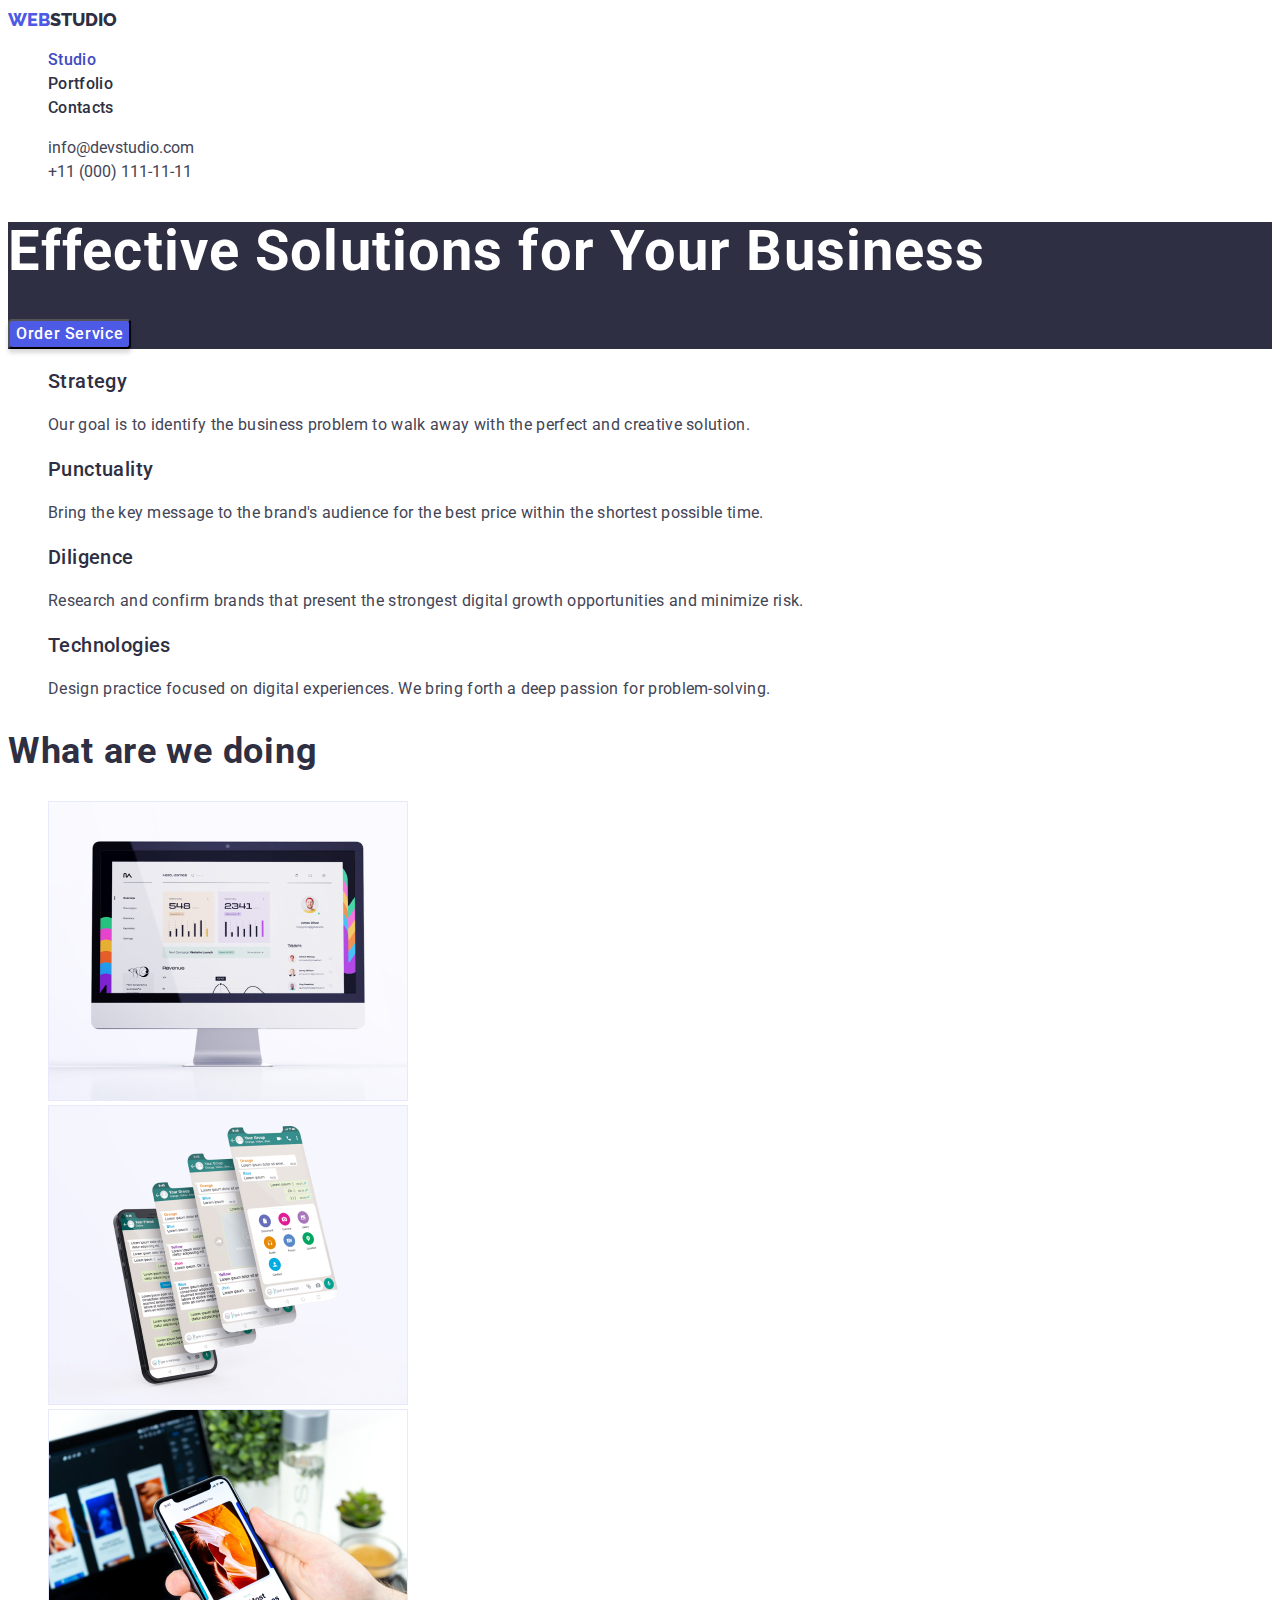
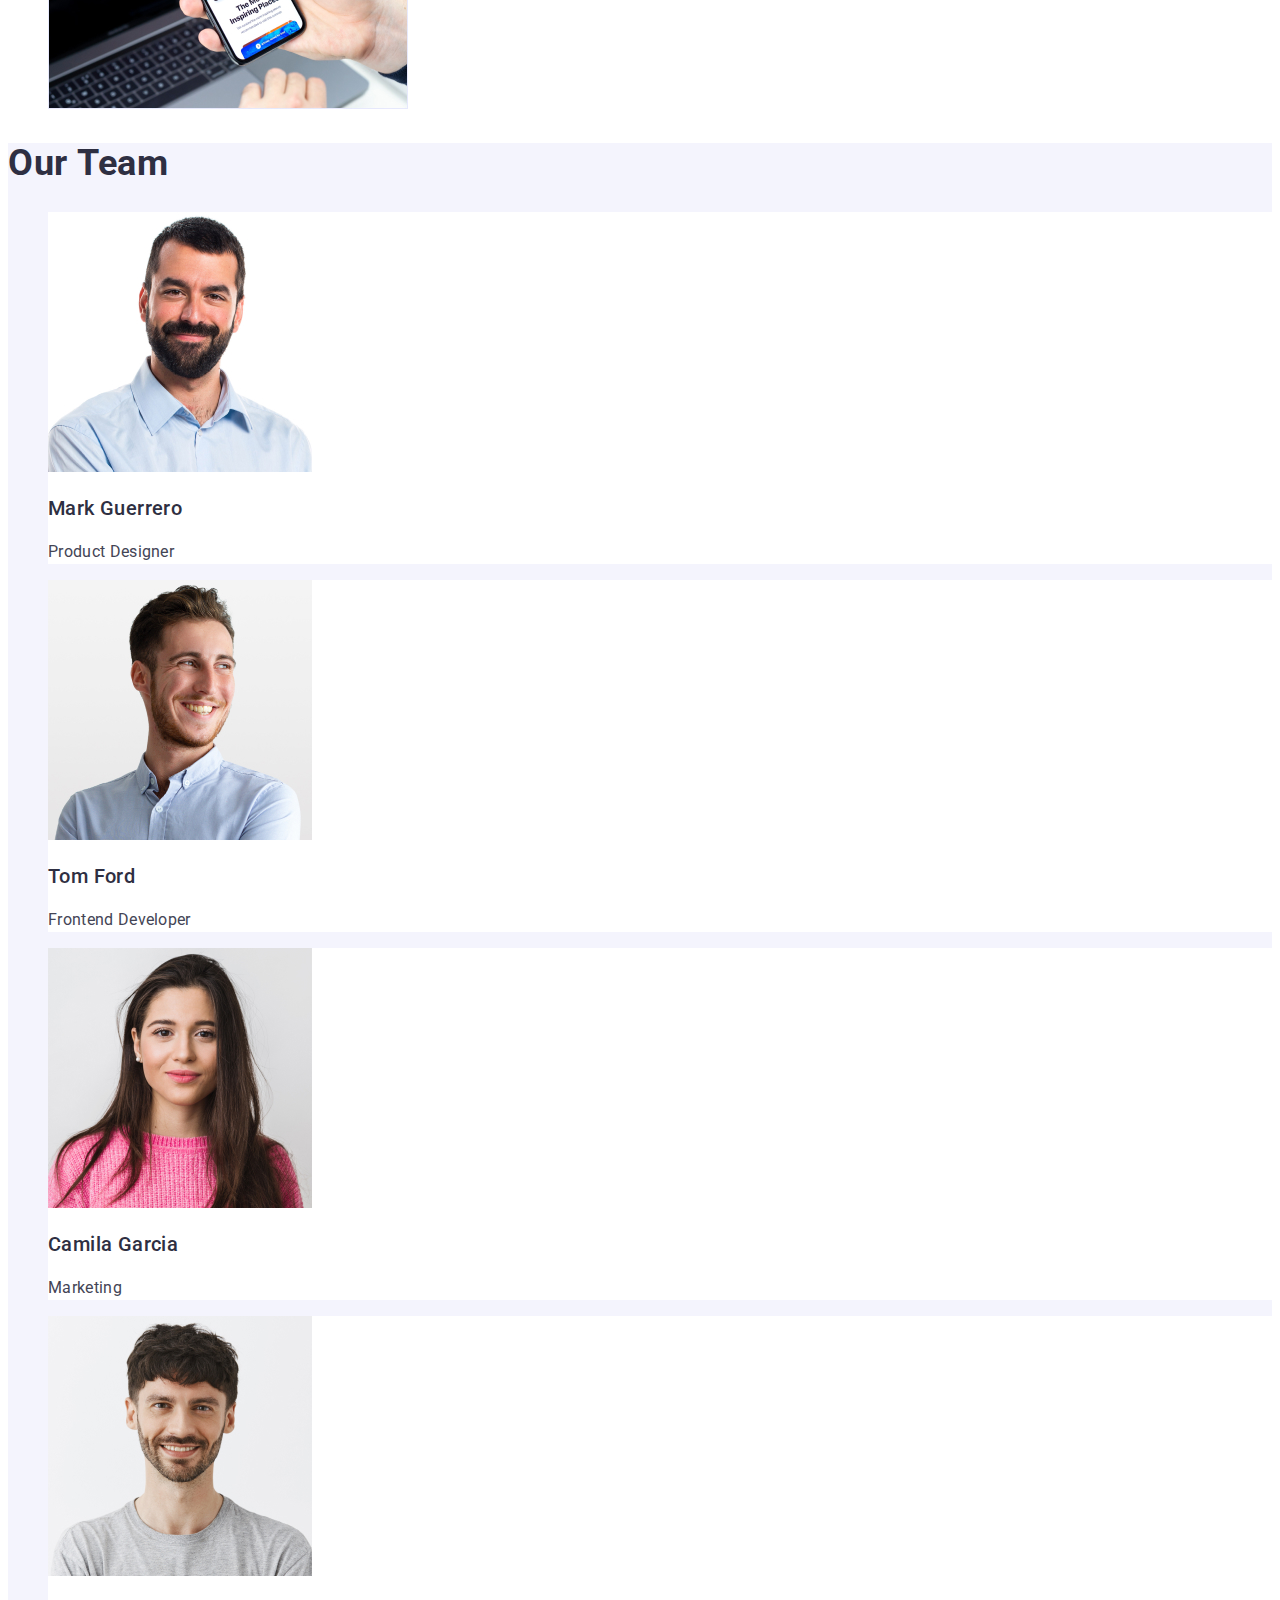
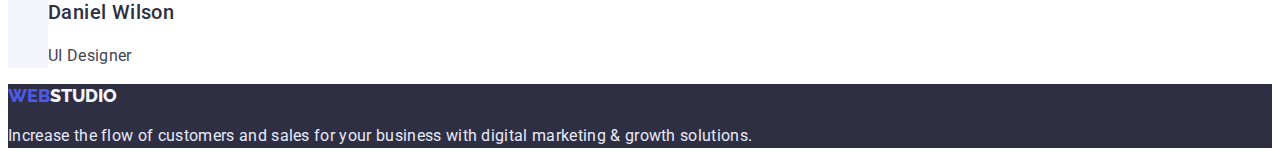
==== index.html @ 6bed17e3 "Initial commit" ====
<!DOCTYPE html>
<html lang="en">
  <head>
    <meta charset="UTF-8" />
    <meta http-equiv="X-UA-Compatible" content="IE=edge" />
    <meta name="viewport" content="width=device-width, initial-scale=1.0" />
    <title>Document</title>
    <!--Fonts-->
<link rel="preconnect" href="https://fonts.googleapis.com">
<link rel="preconnect" href="https://fonts.gstatic.com" crossorigin>
<link href="https://fonts.googleapis.com/css2?family=Raleway:wght@800&family=Roboto:wght@400;500;700;900&display=swap" rel="stylesheet">
    <link rel="stylesheet" href="./css/styles.css" />
  </head>
  <body>
    <!--Шапка сайта-->
    <header class="page-header">
      <nav>
        <a href="./index.html" class="logo"
          >Web<span class="logo-header">Studio</span></a
        >
        <ul class="site-nav list-ul">
          <li><a href="./index.html" class="link current">Studio</a></li>
          <li><a href="./portfolio.html" class="link">Portfolio</a></li>
          <li><a href="" class="link">Contacts</a></li>
        </ul>
      </nav>
      <address>
        <ul class="page-contacts list-ul">
          <li>
            <a href="mailto:info@devstudio.com" class="link"
              >info@devstudio.com</a
            >
          </li>
          <li>
            <a href="tel:+110001111111" class="link">+11 (000) 111-11-11</a>
          </li>
        </ul>
      </address>
    </header>
    <!--Main content-->
    <main>
      <!--Герой-->
      <section class="hero">
        <h1 class="hero-title">Effective Solutions for Your Business</h1>
        <button class="hero-btn" type="button">Order Service</button>
      </section>
      <!--Feature-->
      <section class="feature">
        <h2 hidden>Features></h2>
        <ul class="list-ul">
          <li>
            <h3 class="feature-list-title">Strategy</h3>
            <p class="feature-list-text">
              Our goal is to identify the business problem to walk away with the
              perfect and creative solution.
            </p>
          </li>
          <li>
            <h3 class="feature-list-title">Punctuality</h3>
            <p class="feature-list-text">
              Bring the key message to the brand's audience for the best price
              within the shortest possible time.
            </p>
          </li>
          <li>
            <h3 class="feature-list-title">Diligence</h3>
            <p class="feature-list-text">
              Research and confirm brands that present the strongest digital
              growth opportunities and minimize risk.
            </p>
          </li>
          <li>
            <h3 class="feature-list-title">Technologies</h3>
            <p class="feature-list-text">
              Design practice focused on digital experiences. We bring forth a
              deep passion for problem-solving.
            </p>
          </li>
        </ul>
      </section>
      <!--What are we doing-->
      <section class="work">
        <h2 class="work-title">What are we doing</h2>
        <ul class="list-ul">
          <li>
            <img
              class="work-photo"
              src="./images/s2-monitor.jpg"
              alt="monitor-pc"
              width="360"
            />
          </li>
          <li>
            <img
              class="work-photo"
              src="./images/s2-mobile.jpg"
              alt="mobile-phone"
              width="360"
            />
          </li>
          <li>
            <img
              class="work-photo"
              src="./images/s2-notebook-mobile.jpg"
              alt="notebook-mobile-phone"
              width="360"
            />
          </li>
        </ul>
      </section>
      <!--Our Team-->
      <section class="team">
        <h2 class="team-name">Our Team</h2>
        <ul class="list-ul">
          <li class="team-list">
            <img
              class="team-list-pic"
              src="./images/s3-mark.jpg"
              alt="Mark"
              width="264"
            />
            <h3 class="team-list-title">Mark Guerrero</h3>
            <p class="team-list-text">Product Designer</p>
          </li>
          <li class="team-list">
            <img
              class="team-list-pic"
              src="./images/s3-tom.jpg"
              alt="Tom"
              width="264"
            />
            <h3 class="team-list-title">Tom Ford</h3>
            <p class="team-list-text">Frontend Developer</p>
          </li>
          <li class="team-list">
            <img
              class="team-list-pic"
              src="./images/s3-camila.jpg"
              alt="Camila"
              width="264"
            />
            <h3 class="team-list-title">Camila Garcia</h3>
            <p class="team-list-text">Marketing</p>
          </li>
          <li class="team-list">
            <img
              class="team-list-pic"
              src="./images/s3-daniel.jpg"
              alt="Daniel"
              width="264"
            />
            <h3 class="team-list-title">Daniel Wilson</h3>
            <p class="team-list-text">UI Designer</p>
          </li>
        </ul>
      </section>
    </main>
    <!--Футер-->
    <footer class="basement">
      <a href="./index.html" class="logo"
        >Web<span class="logo-footer">Studio</span></a
      >
      <p class="text-footer">
        Increase the flow of customers and sales for your business with digital
        marketing & growth solutions.
      </p>
    </footer>
  </body>
</html>
---- css/styles.css ----
:root {
    --primery-text-color: #434455;
    --text-logo-base-btn-hero: #4D5AE5;
    --text-logo-header:#2E2F42;
    --clr-base: #FFFFFF;
    --clr-logoftr-base-team: #F4F4FD;
    --text-footer: #E7E9FC;
    --clr-txt-hdr-list: #2E2F42;
    --clr-txt-address: #434455;
    --hero-color: #FFFFFF;
    --clr-btn-hero-h-f:  #404BBF;
    --clr-base-hero-ftr: #2E2F42;
    --clr-txt-sec-title: #2E2F42;
    --clr-header-h-f: #404BBF;
    --filters-btn-base: #F4F4FD;
    --filters-btn-border: #E7E9FC;
}
body {
    font-family: "Roboto", sans-serif;
    font-size: 16px;
    color: var(--primery-text-color);
}
.list-ul {
    list-style-type: none;
}
.page-header {
    background-color: var(--clr-base); 
}
/* logo */
.logo {
    font-family: 'Raleway';
    font-weight: 800;
    font-size: 18px;
    line-height: 1.333;
    text-transform: uppercase;
    text-decoration: none;
    color: var(--text-logo-base-btn-hero);
}
/* logo  хедер Studio*/
.logo-header {
    color: var(--text-logo-header);
}
/* logo футер  Studio*/
.logo-footer {
    color: var(--clr-logoftr-base-team);
}
/* хедер-список */
.site-nav .link {
    font-weight: 500;
    font-size: 16px;
    line-height: 1.5;
    letter-spacing: 0.02em;
    text-decoration: none;
    color: var(--clr-txt-hdr-list);
}
.site-nav .link:hover, .site-nav .link:focus {
    color: var(--clr-header-h-f);
}
/* хедер-адреса */
.page-contacts .link {
    font-weight: 400;
    font-size: 16px;
    line-height: 1.5;
    font-style: normal;
    text-decoration: none;
    color: var(--clr-txt-address);
}
.page-contacts .link:hover, .page-contacts .link:focus
{
    color: var(--clr-header-h-f);
}
/* Герой */
.hero {
        background-color: var(--clr-base-hero-ftr);
}
.hero-title {
    font-weight: 700;
    font-size: 56px;
    line-height: 1.071;
    letter-spacing: 0.02em;
    color: var(--hero-color);
}
.hero-btn {
    font-family: inherit;
    font-style: normal;
    font-weight: 500;
    font-size: 16px;
    line-height: 1.5;
    letter-spacing: 0.04em;
    color: var(--hero-color);
    background-color: var(--text-logo-base-btn-hero);
    box-shadow: 0px 4px 4px rgba(0, 0, 0, 0.15);
    border-radius: 4px;
    cursor: pointer;
}
.hero-btn:hover, .hero-btn:focus {
    color: var(--hero-color);
    background-color: var(--clr-btn-hero-h-f);
}           
/* Секция 1 Feature */
.feature-list-title {
    font-weight: 500;
    font-size: 20px;
    line-height: 1.2;
    letter-spacing: 0.02em;
    color: var(--clr-txt-sec-title);
}
.feature-list-text {
    font-size: 16px;
    line-height: 1.5;
    letter-spacing: 0.02em;
    color: var(--primery-text-color);
}
/* Секция 2 Working */
.work-title {
    font-weight: 700;
    font-size: 36px;
    line-height: 1.111;
    letter-spacing: 0.02em;
    color: var(--clr-txt-sec-title);
}
/* Секция 3 Team */
.team {
    background-color: var(--clr-logoftr-base-team);
}
.team-list {
    background-color: var(--clr-base);
}  
.team-name {
    font-weight: 700;
    font-size: 36px;
    line-height: 1.111;
    letter-spacing: 0.02em;
    color: var(--clr-txt-sec-title);
}
.team-list-title {
    font-weight: 500;
    font-size: 20px;
    line-height: 1.2;
    letter-spacing: 0.02em;
    color: var(--clr-txt-sec-title);
}
.team-list-text {
    font-size: 16px;
    line-height: 1.5;
    letter-spacing: 0.02em;
    color: var(--primery-text-color);
}
.basement {
    background-color: var(--clr-base-hero-ftr);
}
.text-footer {
    font-size: 16px;
    line-height: 1.5;
    letter-spacing: 0.02em;
    color: var(--text-footer);
}
/* Активная страница */
.site-nav .current {
    color: var(--clr-header-h-f)
}
/* ПОРТФОЛІО */
/* Filters */
.filters-btn {
    font-family: inherit;
    font-style: normal;
    font-weight: 500;
    font-size: 16px;
    line-height: 1.5;
    letter-spacing: 0.04em;
    color: var(--text-logo-base-btn-hero);
    background: var(--filters-btn-base);
    border: 1px solid var(--filters-btn-border);
    border-radius: 4px;
    cursor: pointer;
}
.filters-btn:hover, .filters-btn:focus {
    background: var(--clr-btn-hero-h-f);
    color: var(--clr-base);
}
.filters-list .current {
    background: var(--clr-btn-hero-h-f);
    color: var(--clr-base);
}

    
/* Cards */
.cards-list {
    background-color: var(--clr-base);
}
.cards-item {
    text-decoration: none;
}
.cards-list-title {
    font-weight: 500;
    font-size: 20px;
    line-height: 1.2;
    letter-spacing: 0.02em;
    color: var(--clr-txt-sec-title) 
}
.cards-list-text {
    font-size: 16px;
    line-height: 1.5;
    letter-spacing: 0.02em;
    color: var(--primery-text-color);
}
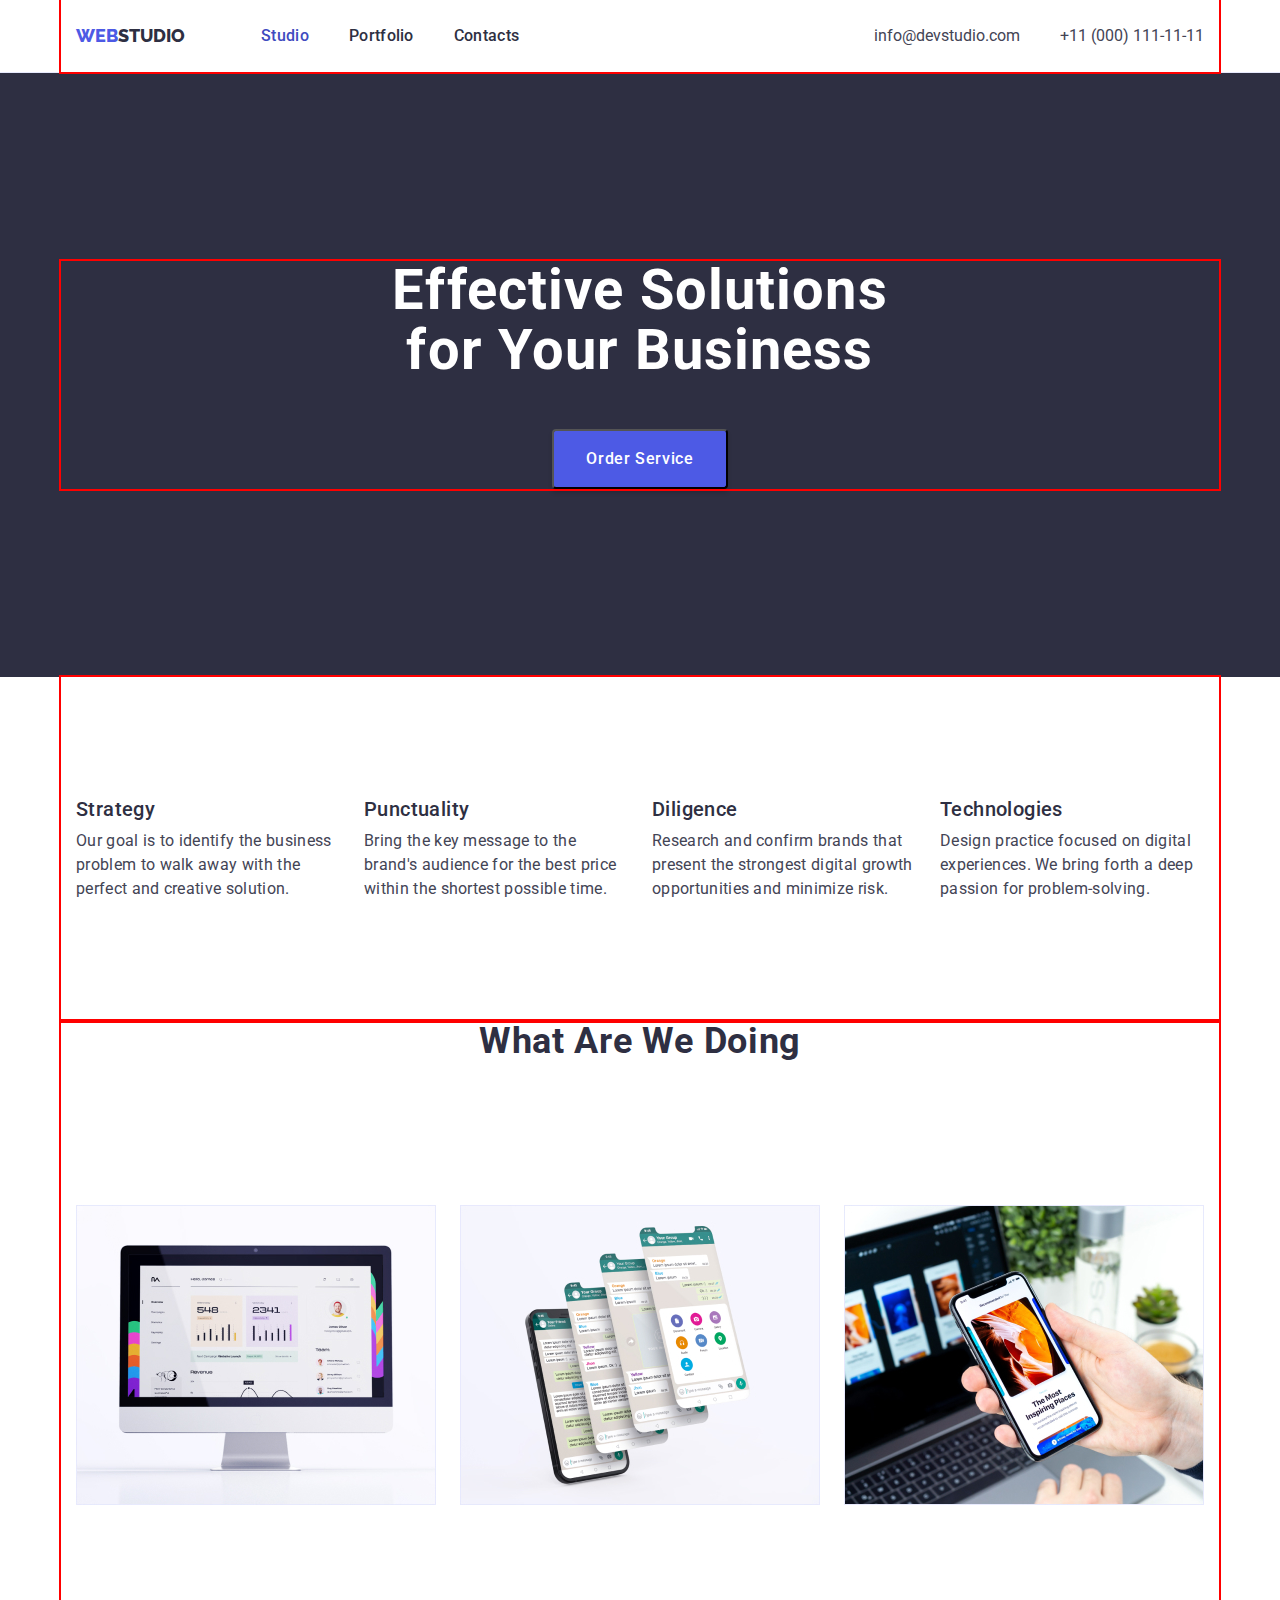
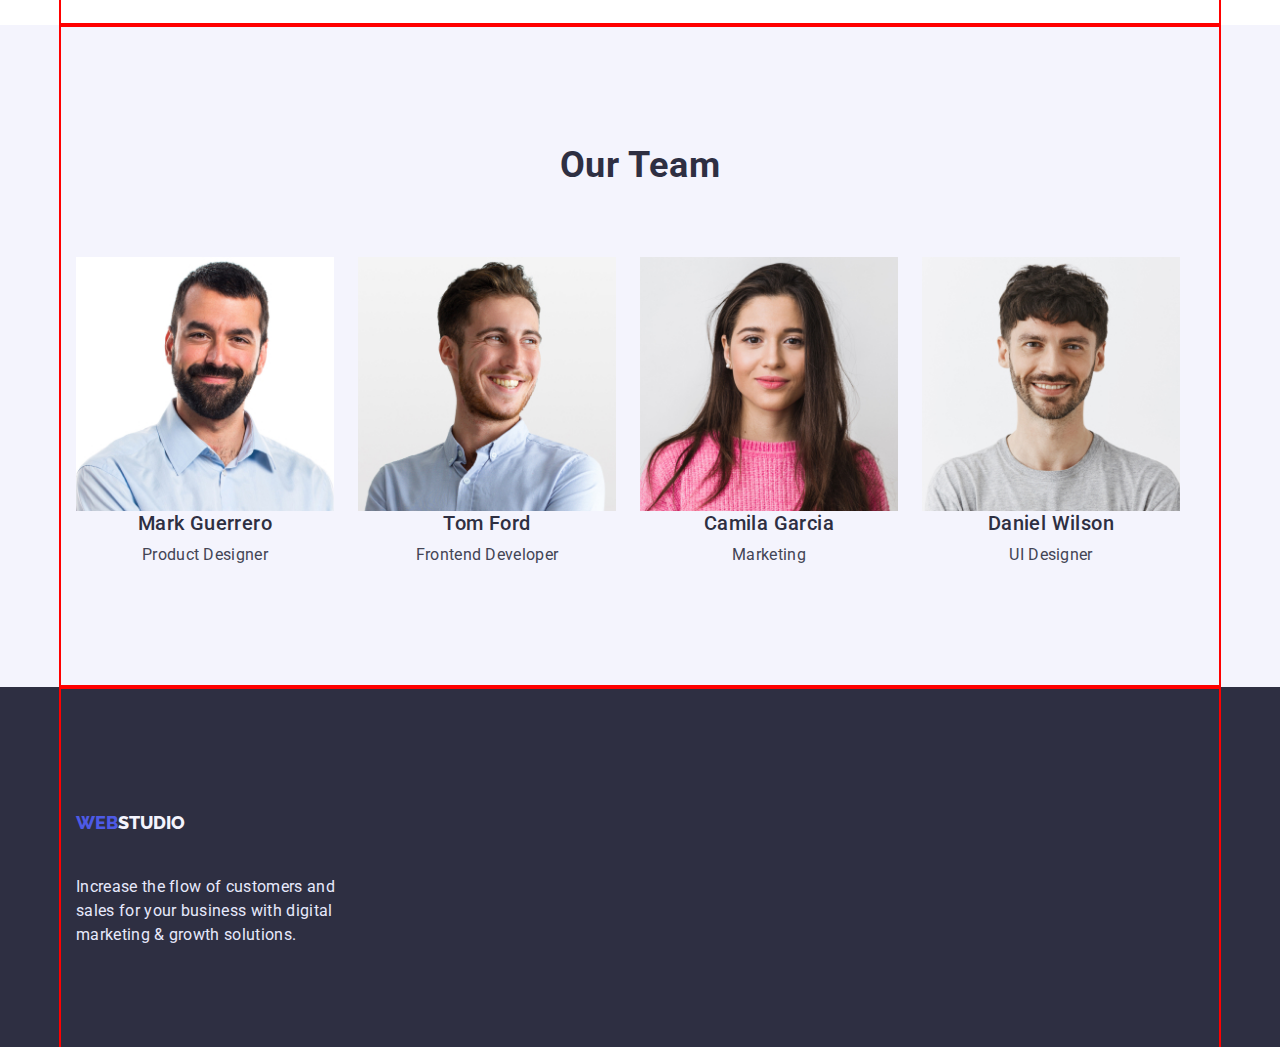
==== commit 63153a82: "11-02-2023" ====
--- a/index.html
+++ b/index.html
@@ -9,67 +9,73 @@
 <link rel="preconnect" href="https://fonts.googleapis.com">
 <link rel="preconnect" href="https://fonts.gstatic.com" crossorigin>
 <link href="https://fonts.googleapis.com/css2?family=Raleway:wght@800&family=Roboto:wght@400;500;700;900&display=swap" rel="stylesheet">
-    <link rel="stylesheet" href="./css/styles.css" />
+<link rel="stylesheet" href="https://cdnjs.cloudflare.com/ajax/libs/modern-normalize/1.1.0/modern-normalize.min.css" />       
+<link rel="stylesheet" href="./css/styles.css" />
   </head>
   <body>
     <!--Шапка сайта-->
     <header class="page-header">
-      <nav>
-        <a href="./index.html" class="logo"
+    <div class="container">
+      <nav class="page-nav">
+        <a class="logo" href="./index.html" 
           >Web<span class="logo-header">Studio</span></a
         >
         <ul class="site-nav list-ul">
-          <li><a href="./index.html" class="link current">Studio</a></li>
-          <li><a href="./portfolio.html" class="link">Portfolio</a></li>
-          <li><a href="" class="link">Contacts</a></li>
+          <li class="nav-item"><a href="./index.html" class="link current">Studio</a></li>
+          <li class="nav-item"><a href="./portfolio.html" class="link">Portfolio</a></li>
+          <li class="nav-item"><a href="" class="link">Contacts</a></li>
         </ul>
       </nav>
       <address>
         <ul class="page-contacts list-ul">
-          <li>
+          <li class="addr-item">
             <a href="mailto:info@devstudio.com" class="link"
               >info@devstudio.com</a
             >
           </li>
-          <li>
+          <li class="addr-item">
             <a href="tel:+110001111111" class="link">+11 (000) 111-11-11</a>
           </li>
         </ul>
       </address>
+    </div>  
     </header>
     <!--Main content-->
     <main>
       <!--Герой-->
       <section class="hero">
+      <div class="container">  
         <h1 class="hero-title">Effective Solutions for Your Business</h1>
         <button class="hero-btn" type="button">Order Service</button>
+      </div>  
       </section>
       <!--Feature-->
       <section class="feature">
+      <div class="container">  
         <h2 hidden>Features></h2>
-        <ul class="list-ul">
-          <li>
+        <ul class="feature-ul list-ul">
+          <li class="feature-list">
             <h3 class="feature-list-title">Strategy</h3>
             <p class="feature-list-text">
               Our goal is to identify the business problem to walk away with the
               perfect and creative solution.
             </p>
           </li>
-          <li>
+          <li class="feature-list">
             <h3 class="feature-list-title">Punctuality</h3>
             <p class="feature-list-text">
               Bring the key message to the brand's audience for the best price
               within the shortest possible time.
             </p>
           </li>
-          <li>
+          <li class="feature-list">
             <h3 class="feature-list-title">Diligence</h3>
             <p class="feature-list-text">
               Research and confirm brands that present the strongest digital
               growth opportunities and minimize risk.
             </p>
           </li>
-          <li>
+          <li class="feature-list">
             <h3 class="feature-list-title">Technologies</h3>
             <p class="feature-list-text">
               Design practice focused on digital experiences. We bring forth a
@@ -77,12 +83,14 @@
             </p>
           </li>
         </ul>
+      </div>  
       </section>
       <!--What are we doing-->
       <section class="work">
+      <div class="container"> 
         <h2 class="work-title">What are we doing</h2>
-        <ul class="list-ul">
-          <li>
+        <ul class="work-ul list-ul">
+          <li class="work-item">
             <img
               class="work-photo"
               src="./images/s2-monitor.jpg"
@@ -90,7 +98,7 @@
               width="360"
             />
           </li>
-          <li>
+          <li class="work-item">
             <img
               class="work-photo"
               src="./images/s2-mobile.jpg"
@@ -98,7 +106,7 @@
               width="360"
             />
           </li>
-          <li>
+          <li class="work-item">
             <img
               class="work-photo"
               src="./images/s2-notebook-mobile.jpg"
@@ -107,11 +115,13 @@
             />
           </li>
         </ul>
+      </div>   
       </section>
       <!--Our Team-->
       <section class="team">
+      <div class="container">  
         <h2 class="team-name">Our Team</h2>
-        <ul class="list-ul">
+        <ul class="team-ul list-ul">
           <li class="team-list">
             <img
               class="team-list-pic"
@@ -119,8 +129,10 @@
               alt="Mark"
               width="264"
             />
+          <div class="team-card-prof">
             <h3 class="team-list-title">Mark Guerrero</h3>
             <p class="team-list-text">Product Designer</p>
+          </div>
           </li>
           <li class="team-list">
             <img
@@ -129,8 +141,10 @@
               alt="Tom"
               width="264"
             />
+          <div class="team-card-prof">
             <h3 class="team-list-title">Tom Ford</h3>
             <p class="team-list-text">Frontend Developer</p>
+          </div>
           </li>
           <li class="team-list">
             <img
@@ -139,8 +153,10 @@
               alt="Camila"
               width="264"
             />
+          <div class="team-card-prof">
             <h3 class="team-list-title">Camila Garcia</h3>
             <p class="team-list-text">Marketing</p>
+          </div>  
           </li>
           <li class="team-list">
             <img
@@ -149,21 +165,25 @@
               alt="Daniel"
               width="264"
             />
+          <div class="team-card-prof">
             <h3 class="team-list-title">Daniel Wilson</h3>
             <p class="team-list-text">UI Designer</p>
+          </div>
           </li>
         </ul>
+      </div>  
       </section>
     </main>
     <!--Футер-->
     <footer class="basement">
+    <div class="container baseblock">
       <a href="./index.html" class="logo"
-        >Web<span class="logo-footer">Studio</span></a
-      >
+        >Web<span class="logo-footer">Studio</span></a>
       <p class="text-footer">
         Increase the flow of customers and sales for your business with digital
         marketing & growth solutions.
       </p>
+    </div>  
     </footer>
   </body>
 </html>
--- a/css/styles.css
+++ b/css/styles.css
@@ -5,6 +5,7 @@
     --clr-base: #FFFFFF;
     --clr-logoftr-base-team: #F4F4FD;
     --text-footer: #E7E9FC;
+    --border-header-cards: #E7E9FC;
     --clr-txt-hdr-list: #2E2F42;
     --clr-txt-address: #434455;
     --hero-color: #FFFFFF;
@@ -15,19 +16,54 @@
     --filters-btn-base: #F4F4FD;
     --filters-btn-border: #E7E9FC;
 }
+html {
+    box-sizing: border-box;
+}
+*,
+*::before,
+*::after {
+    box-sizing: inherit;
+}
 body {
     font-family: "Roboto", sans-serif;
     font-size: 16px;
     color: var(--primery-text-color);
 }
+h1, h2, h3, p, ul {
+    margin-top: 0;
+    margin-bottom: 0;
+    padding: 0;
+}
+img {
+    display: block;
+    max-width: 100%;
+    height: auto;
+}
+/* Контейнер */
+.container {
+    outline: 2px solid red;
+    margin: 0 auto;
+    max-width: 1158px;
+    padding: 0 15px;
+}
 .list-ul {
     list-style-type: none;
 }
+/* Шапка */
 .page-header {
-    background-color: var(--clr-base); 
+    background-color: var(--clr-base);
+    border-bottom: 1px solid var(--border-header-cards); 
+}
+.page-header > .container {
+    display: flex;
+  }
+.page-nav {
+    display: flex;
 }
 /* logo */
 .logo {
+    display: inline-block;
+    padding: 24px 0;
     font-family: 'Raleway';
     font-weight: 800;
     font-size: 18px;
@@ -45,7 +81,16 @@
     color: var(--clr-logoftr-base-team);
 }
 /* хедер-список */
+.site-nav {
+    display: flex;
+    margin-left: 76px;
+}
+.nav-item:not(:first-child), .addr-item:not(:first-child) {
+    margin-left: 40px;
+}
 .site-nav .link {
+    display: inline-block;
+    padding: 24px 0;
     font-weight: 500;
     font-size: 16px;
     line-height: 1.5;
@@ -56,8 +101,20 @@
 .site-nav .link:hover, .site-nav .link:focus {
     color: var(--clr-header-h-f);
 }
+.site-nav .current {
+    color: var(--clr-header-h-f)
+}
 /* хедер-адреса */
+address {
+    margin-left: auto;
+}
+.page-contacts {
+    display: flex;
+}
 .page-contacts .link {
+    display: inline-block;
+    padding: 24px 0;
+    min-height: 24px;
     font-weight: 400;
     font-size: 16px;
     line-height: 1.5;
@@ -71,16 +128,25 @@
 }
 /* Герой */
 .hero {
-        background-color: var(--clr-base-hero-ftr);
+    background-color: var(--clr-base-hero-ftr);
+    padding-top: 188px;
+    padding-bottom: 188px;
+    text-align: center;
 }
 .hero-title {
+    margin: 0 auto 48px;
+    text-align: center;
     font-weight: 700;
     font-size: 56px;
     line-height: 1.071;
     letter-spacing: 0.02em;
+    max-width: 496px;
+    text-align: center;
     color: var(--hero-color);
 }
 .hero-btn {
+    padding: 16px 32px;
+    margin: 0 auto 0;
     font-family: inherit;
     font-style: normal;
     font-weight: 500;
@@ -98,7 +164,17 @@
     background-color: var(--clr-btn-hero-h-f);
 }           
 /* Секция 1 Feature */
+.feature-ul {
+    display: flex;
+}
+.feature-list {
+    flex-basis: calc((100% - 3 * 24px) / 4);
+}
+.feature-list:not(:last-child) {
+    margin-right: 24px;
+}
 .feature-list-title {
+    padding-top: 120px;
     font-weight: 500;
     font-size: 20px;
     line-height: 1.2;
@@ -106,34 +182,67 @@
     color: var(--clr-txt-sec-title);
 }
 .feature-list-text {
+    padding-top: 8px;
+    padding-bottom: 120px;
     font-size: 16px;
     line-height: 1.5;
     letter-spacing: 0.02em;
     color: var(--primery-text-color);
 }
 /* Секция 2 Working */
+.work-ul {
+    display: flex;
+}
 .work-title {
+    padding-top: 0;
+    padding-bottom: 72px;
     font-weight: 700;
     font-size: 36px;
     line-height: 1.111;
     letter-spacing: 0.02em;
+    text-align: center;
+    text-transform: capitalize;
     color: var(--clr-txt-sec-title);
+}
+.work-item {
+    margin-right: 24px;
+    padding-top: 72px;
+    padding-bottom: 120px;
+}
+.work-item:nth-child(3) {
+    margin-right: 0; 
 }
 /* Секция 3 Team */
 .team {
+    margin-top: 0;
+    margin-bottom: 0;
     background-color: var(--clr-logoftr-base-team);
 }
+.team-ul {
+    display: flex;
+}
 .team-list {
-    background-color: var(--clr-base);
-}  
+    margin-right: 24px;
+    padding-top: 72px;
+    padding-bottom: 120px;
+}
+.team-card-prof {
+    display: block;
+    text-align: center;
+}
 .team-name {
+    padding-top: 120px;
     font-weight: 700;
     font-size: 36px;
     line-height: 1.111;
     letter-spacing: 0.02em;
+    text-align: center;
+    text-transform: capitalize;
     color: var(--clr-txt-sec-title);
 }
 .team-list-title {
+    margin-top: 0;
+    margin-bottom: 8px;
     font-weight: 500;
     font-size: 20px;
     line-height: 1.2;
@@ -146,21 +255,39 @@
     letter-spacing: 0.02em;
     color: var(--primery-text-color);
 }
+/* ФУТЕР */
 .basement {
     background-color: var(--clr-base-hero-ftr);
 }
+.baseblock {
+    padding-top: 100px;
+    padding-bottom: 100px;
+}
 .text-footer {
+    margin-top: 16px;
+    width: 264px;
+    font-weight: 400;
     font-size: 16px;
     line-height: 1.5;
     letter-spacing: 0.02em;
     color: var(--text-footer);
-}
-/* Активная страница */
-.site-nav .current {
-    color: var(--clr-header-h-f)
 }
 /* ПОРТФОЛІО */
 /* Filters */
+.filters-list {
+    display: flex;
+}
+.filters-list {
+    justify-content: center;
+}
+.filters-item {
+    padding-top: 96px;
+    margin-right: 24px;
+    margin-bottom: 72px;
+}
+.filters-item:nth-child(5) {
+    margin-right: 0;
+}
 .filters-btn {
     font-family: inherit;
     font-style: normal;
@@ -182,16 +309,29 @@
     background: var(--clr-btn-hero-h-f);
     color: var(--clr-base);
 }
-
-    
-/* Cards */
+ /* Cards */
 .cards-list {
+    display: flex;
+    flex-wrap: wrap;
+    row-gap: 48px;
+    column-gap: 24px;
+    padding-bottom: 120px;
     background-color: var(--clr-base);
 }
+/* ВОПРОС ПО width */
 .cards-item {
     text-decoration: none;
 }
+.card-about {
+    display: block;
+    text-align: left;
+    border-left: 1px solid var(--border-header-cards);
+    border-bottom: 1px solid var(--border-header-cards);
+    border-right: 1px solid var(--border-header-cards);
+    
+}
 .cards-list-title {
+    padding-top: 32px;
     font-weight: 500;
     font-size: 20px;
     line-height: 1.2;
@@ -199,8 +339,9 @@
     color: var(--clr-txt-sec-title) 
 }
 .cards-list-text {
+    padding-top: 8px;
     font-size: 16px;
     line-height: 1.5;
     letter-spacing: 0.02em;
     color: var(--primery-text-color);
-}+}
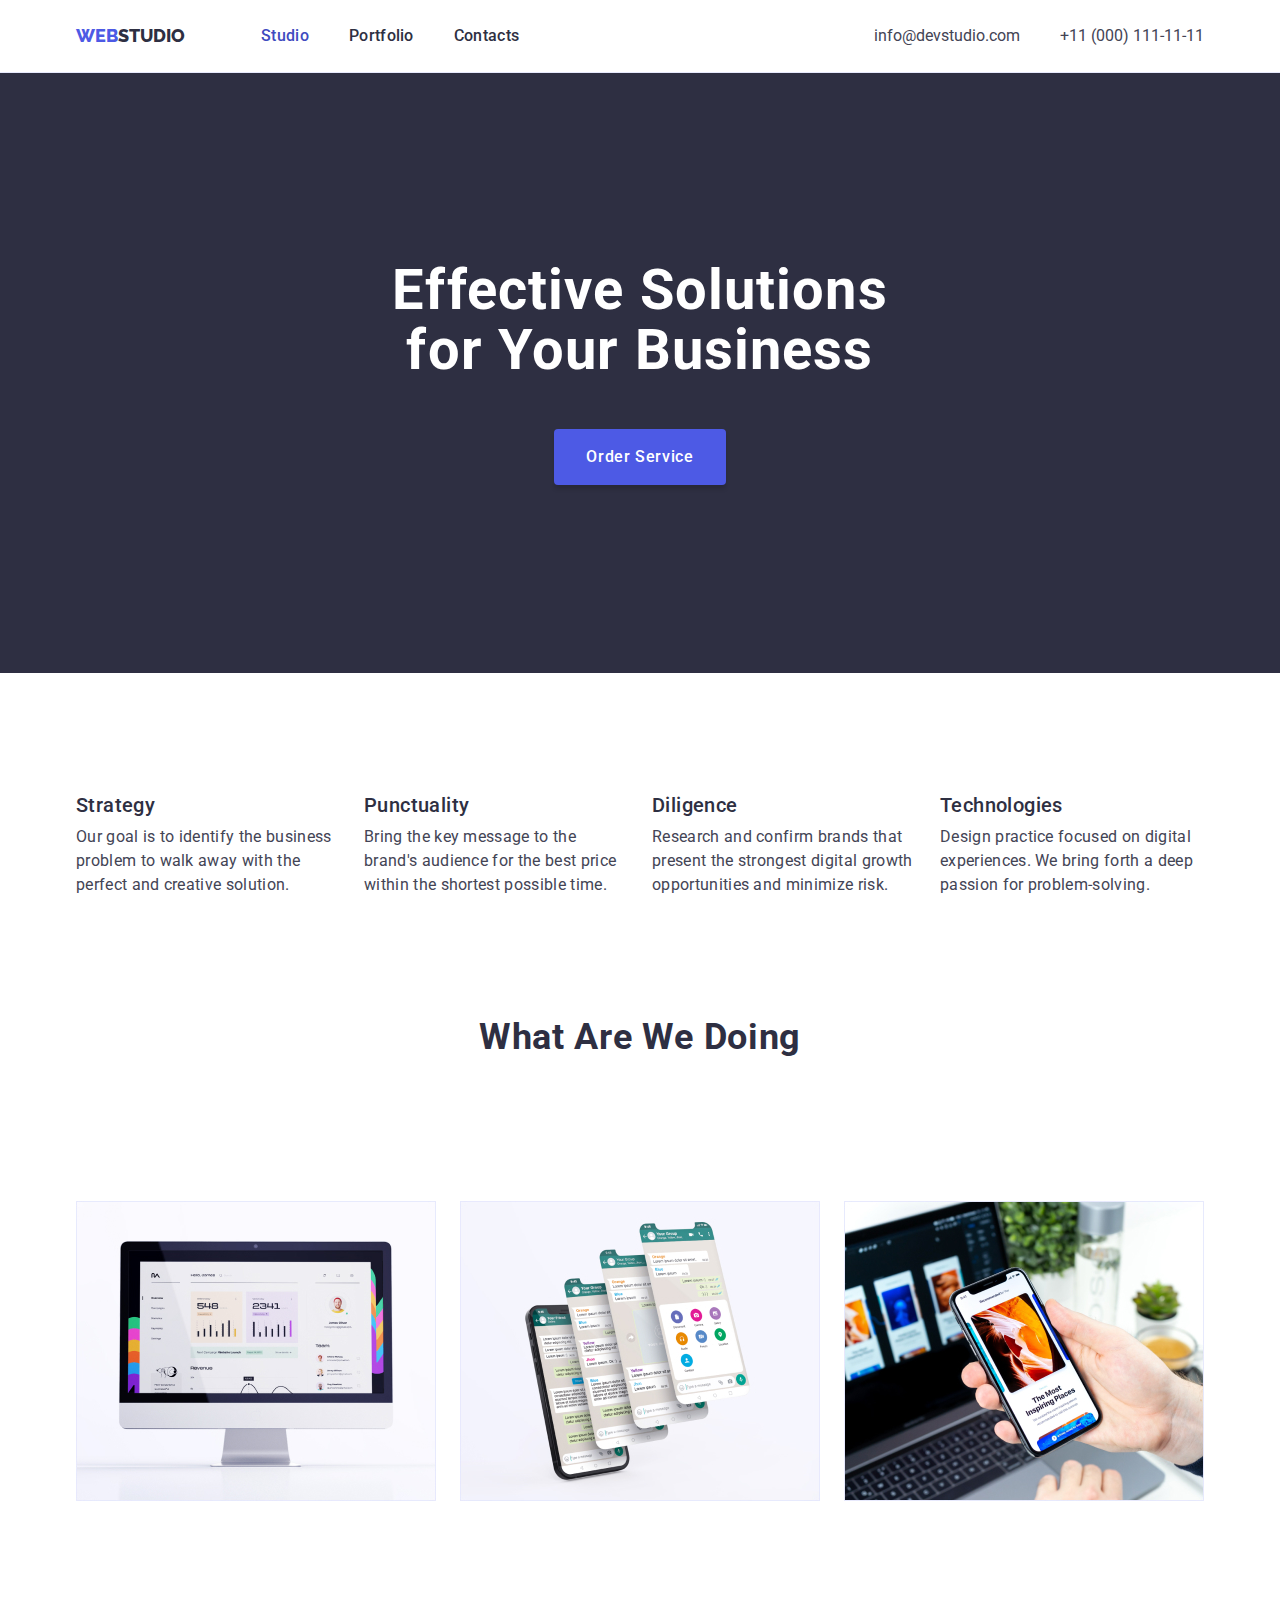
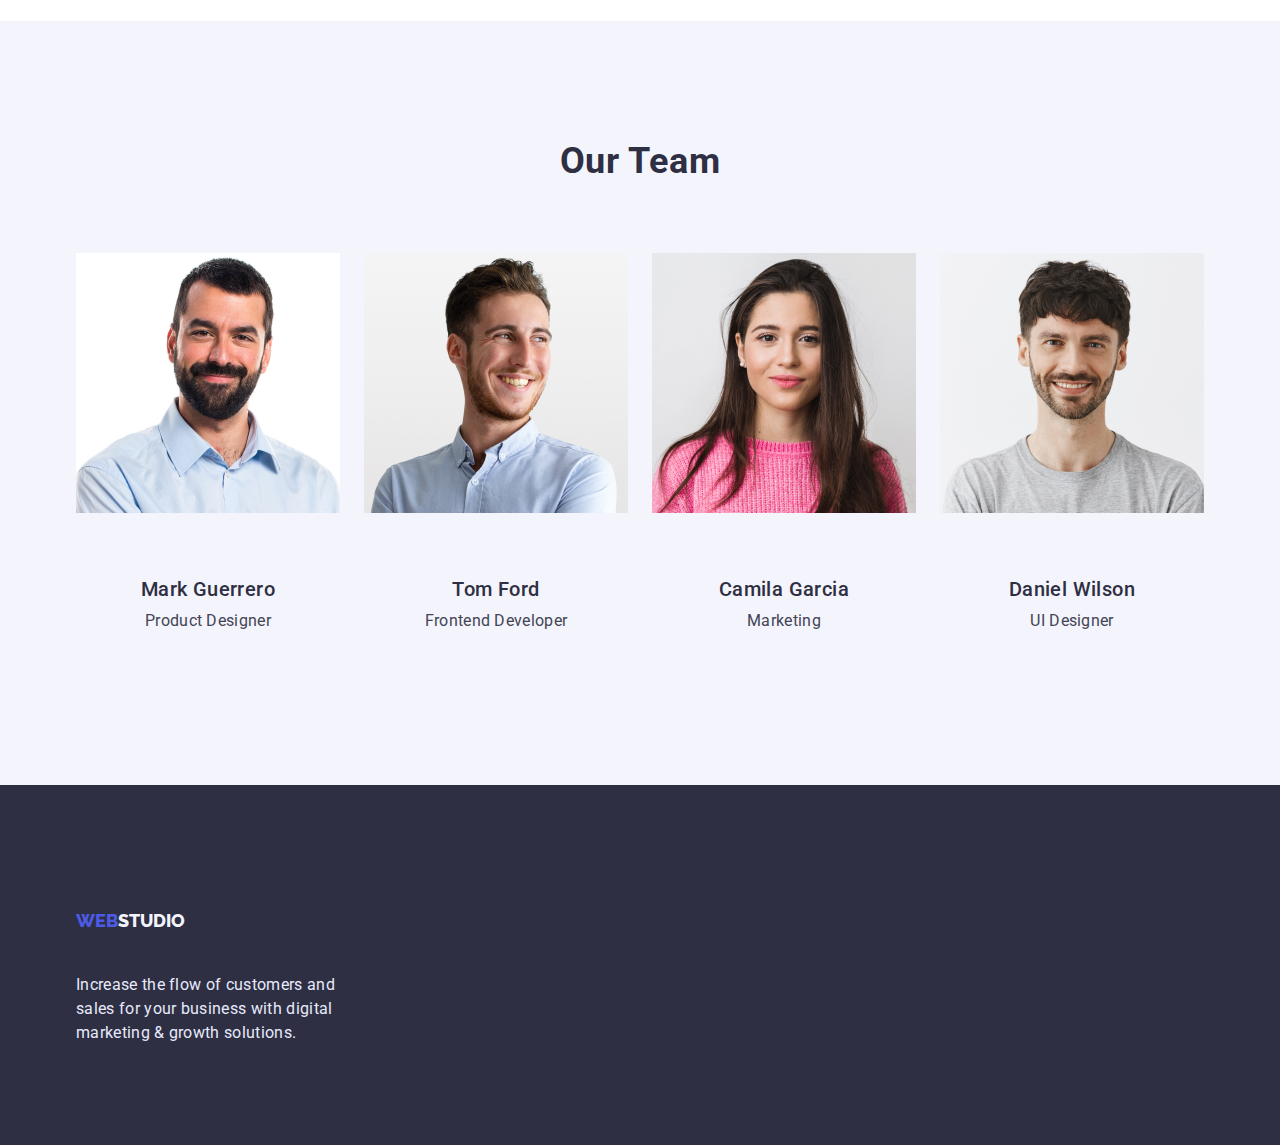
==== commit eaf75bc9: "12-02-2023" ====
--- a/index.html
+++ b/index.html
@@ -176,8 +176,8 @@
     </main>
     <!--Футер-->
     <footer class="basement">
-    <div class="container baseblock">
-      <a href="./index.html" class="logo"
+    <div class="container">
+      <a href="./index.html" class="logo logo-basement"
         >Web<span class="logo-footer">Studio</span></a>
       <p class="text-footer">
         Increase the flow of customers and sales for your business with digital
--- a/css/styles.css
+++ b/css/styles.css
@@ -39,9 +39,8 @@
     max-width: 100%;
     height: auto;
 }
-/* Контейнер */
+/* Контейнер (outline) */
 .container {
-    outline: 2px solid red;
     margin: 0 auto;
     max-width: 1158px;
     padding: 0 15px;
@@ -59,6 +58,18 @@
   }
 .page-nav {
     display: flex;
+}
+.hidden {
+    position: absolute;
+    white-space: nowrap;
+    width: 1px;
+    height: 1px;
+    overflow: hidden;
+    border: 0;
+    padding: 0;
+    clip: rect(0 0 0 0);
+    clip-path: inset(50%);
+    margin: -1px;
 }
 /* logo */
 .logo {
@@ -89,7 +100,7 @@
     margin-left: 40px;
 }
 .site-nav .link {
-    display: inline-block;
+    display: block;
     padding: 24px 0;
     font-weight: 500;
     font-size: 16px;
@@ -141,7 +152,6 @@
     line-height: 1.071;
     letter-spacing: 0.02em;
     max-width: 496px;
-    text-align: center;
     color: var(--hero-color);
 }
 .hero-btn {
@@ -157,6 +167,8 @@
     background-color: var(--text-logo-base-btn-hero);
     box-shadow: 0px 4px 4px rgba(0, 0, 0, 0.15);
     border-radius: 4px;
+    border: none;
+    outline: none;
     cursor: pointer;
 }
 .hero-btn:hover, .hero-btn:focus {
@@ -164,6 +176,10 @@
     background-color: var(--clr-btn-hero-h-f);
 }           
 /* Секция 1 Feature */
+.feature {
+    padding-top: 120px;
+    padding-bottom: 120px;
+}
 .feature-ul {
     display: flex;
 }
@@ -174,7 +190,6 @@
     margin-right: 24px;
 }
 .feature-list-title {
-    padding-top: 120px;
     font-weight: 500;
     font-size: 20px;
     line-height: 1.2;
@@ -182,20 +197,22 @@
     color: var(--clr-txt-sec-title);
 }
 .feature-list-text {
-    padding-top: 8px;
+    margin-top: 8px;
+    font-size: 16px;
+    line-height: 1.5;
+    letter-spacing: 0.02em;
+    color: var(--primery-text-color);
+}
+/* Секция 2 Working */
+.work {
     padding-bottom: 120px;
-    font-size: 16px;
-    line-height: 1.5;
-    letter-spacing: 0.02em;
-    color: var(--primery-text-color);
-}
-/* Секция 2 Working */
+}
 .work-ul {
     display: flex;
 }
 .work-title {
     padding-top: 0;
-    padding-bottom: 72px;
+    margin-bottom: 72px;
     font-weight: 700;
     font-size: 36px;
     line-height: 1.111;
@@ -207,15 +224,14 @@
 .work-item {
     margin-right: 24px;
     padding-top: 72px;
-    padding-bottom: 120px;
 }
 .work-item:nth-child(3) {
     margin-right: 0; 
 }
 /* Секция 3 Team */
 .team {
-    margin-top: 0;
-    margin-bottom: 0;
+    padding-top: 120px;
+    padding-bottom: 120px;
     background-color: var(--clr-logoftr-base-team);
 }
 .team-ul {
@@ -223,15 +239,19 @@
 }
 .team-list {
     margin-right: 24px;
-    padding-top: 72px;
-    padding-bottom: 120px;
+    flex-basis: calc((100% - 3 * 24px) / 4);
+}
+.team-list:nth-child(4) {
+    margin-right: 0;
 }
 .team-card-prof {
     display: block;
     text-align: center;
+    padding-top: 32px;
+    padding-bottom: 32px;
 }
 .team-name {
-    padding-top: 120px;
+    margin-bottom: 72px;
     font-weight: 700;
     font-size: 36px;
     line-height: 1.111;
@@ -241,7 +261,7 @@
     color: var(--clr-txt-sec-title);
 }
 .team-list-title {
-    margin-top: 0;
+    margin-top: 32px;
     margin-bottom: 8px;
     font-weight: 500;
     font-size: 20px;
@@ -258,22 +278,34 @@
 /* ФУТЕР */
 .basement {
     background-color: var(--clr-base-hero-ftr);
-}
-.baseblock {
     padding-top: 100px;
     padding-bottom: 100px;
 }
 .text-footer {
     margin-top: 16px;
-    width: 264px;
+    max-width: 264px;
     font-weight: 400;
     font-size: 16px;
     line-height: 1.5;
     letter-spacing: 0.02em;
     color: var(--text-footer);
+}
+.logo-basement {
+    display: inline-block;
+    font-family: 'Raleway';
+    font-weight: 800;
+    font-size: 18px;
+    line-height: 1.333;
+    text-transform: uppercase;
+    text-decoration: none;
+    color: var(--text-logo-base-btn-hero);
 }
 /* ПОРТФОЛІО */
 /* Filters */
+.filters-cards {
+    padding-top: 96px;
+    padding-bottom: 120px;
+}
 .filters-list {
     display: flex;
 }
@@ -281,14 +313,14 @@
     justify-content: center;
 }
 .filters-item {
-    padding-top: 96px;
-    margin-right: 24px;
-    margin-bottom: 72px;
+    margin-right: 24px;
 }
 .filters-item:nth-child(5) {
     margin-right: 0;
 }
 .filters-btn {
+    margin-bottom: 72px;
+    padding: 12px 24px;
     font-family: inherit;
     font-style: normal;
     font-weight: 500;
@@ -313,17 +345,22 @@
 .cards-list {
     display: flex;
     flex-wrap: wrap;
-    row-gap: 48px;
-    column-gap: 24px;
-    padding-bottom: 120px;
+    margin-right: -24px;
+    margin-bottom: -48px;
     background-color: var(--clr-base);
 }
-/* ВОПРОС ПО width */
+.card {
+    margin-right: 24px;
+    margin-bottom: 48px;
+}
 .cards-item {
     text-decoration: none;
 }
 .card-about {
     display: block;
+    padding-top: 32px; 
+    padding-bottom: 32px;
+    padding-left: 16px;
     text-align: left;
     border-left: 1px solid var(--border-header-cards);
     border-bottom: 1px solid var(--border-header-cards);
@@ -331,7 +368,6 @@
     
 }
 .cards-list-title {
-    padding-top: 32px;
     font-weight: 500;
     font-size: 20px;
     line-height: 1.2;
@@ -339,7 +375,7 @@
     color: var(--clr-txt-sec-title) 
 }
 .cards-list-text {
-    padding-top: 8px;
+    margin-top: 8px;
     font-size: 16px;
     line-height: 1.5;
     letter-spacing: 0.02em;
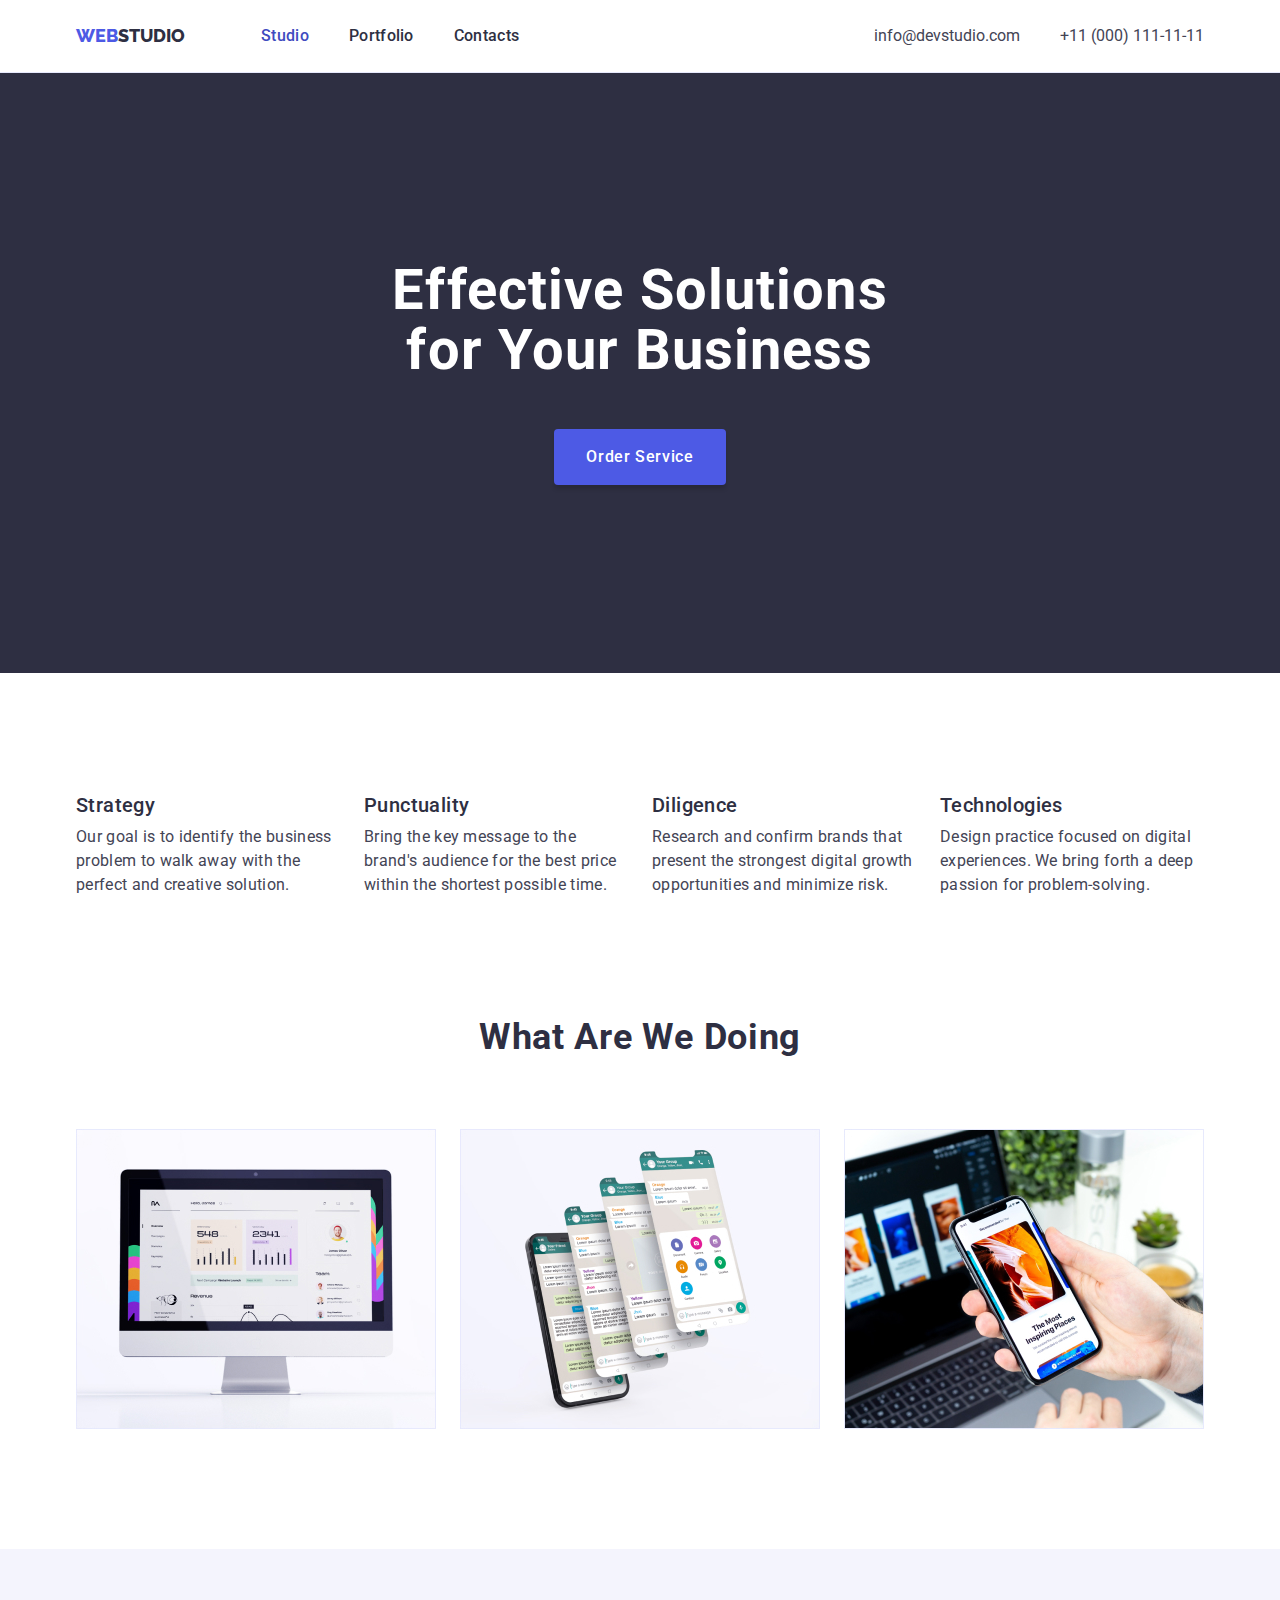
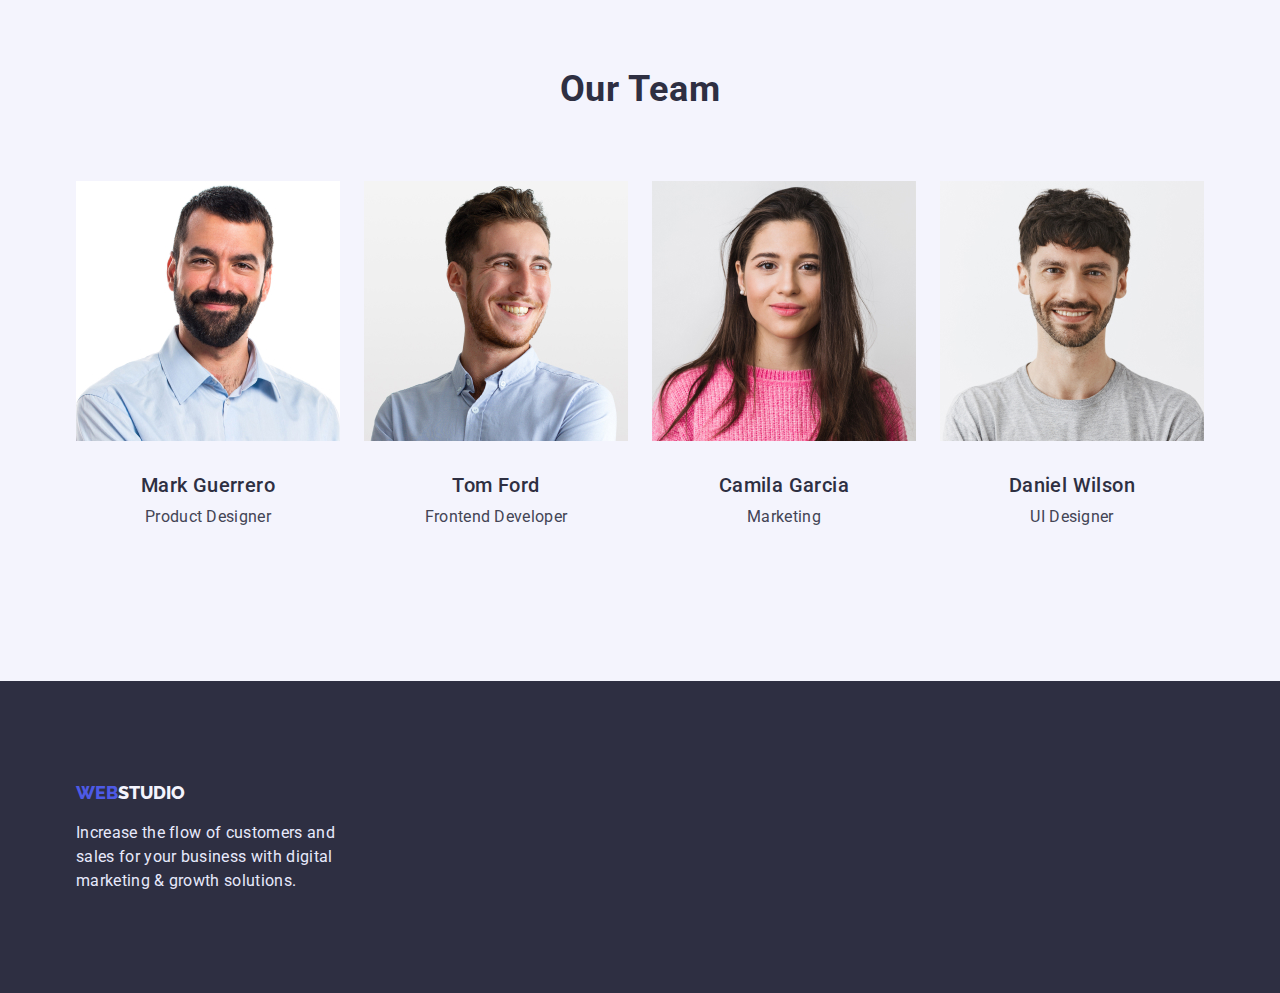
==== commit 46baaa7e: "12-02-23 last" ====
--- a/index.html
+++ b/index.html
@@ -177,7 +177,7 @@
     <!--Футер-->
     <footer class="basement">
     <div class="container">
-      <a href="./index.html" class="logo logo-basement"
+      <a href="./index.html" class="logo-basement"
         >Web<span class="logo-footer">Studio</span></a>
       <p class="text-footer">
         Increase the flow of customers and sales for your business with digital
--- a/css/styles.css
+++ b/css/styles.css
@@ -1,4 +1,4 @@
-:root {
+ :root {
     --primery-text-color: #434455;
     --text-logo-base-btn-hero: #4D5AE5;
     --text-logo-header:#2E2F42;
@@ -23,16 +23,14 @@
 *::before,
 *::after {
     box-sizing: inherit;
-}
-body {
-    font-family: "Roboto", sans-serif;
-    font-size: 16px;
-    color: var(--primery-text-color);
-}
-h1, h2, h3, p, ul {
     margin-top: 0;
     margin-bottom: 0;
     padding: 0;
+}
+body {
+    font-family: "Roboto", sans-serif;
+    font-size: 16px;
+    color: var(--primery-text-color);
 }
 img {
     display: block;
@@ -74,11 +72,11 @@
 /* logo */
 .logo {
     display: inline-block;
-    padding: 24px 0;
     font-family: 'Raleway';
     font-weight: 800;
     font-size: 18px;
     line-height: 1.333;
+    padding: 24px 0;
     text-transform: uppercase;
     text-decoration: none;
     color: var(--text-logo-base-btn-hero);
@@ -223,7 +221,6 @@
 }
 .work-item {
     margin-right: 24px;
-    padding-top: 72px;
 }
 .work-item:nth-child(3) {
     margin-right: 0; 
@@ -240,6 +237,7 @@
 .team-list {
     margin-right: 24px;
     flex-basis: calc((100% - 3 * 24px) / 4);
+    background-color: var(--clr-logoftr-base-team);
 }
 .team-list:nth-child(4) {
     margin-right: 0;
@@ -247,8 +245,7 @@
 .team-card-prof {
     display: block;
     text-align: center;
-    padding-top: 32px;
-    padding-bottom: 32px;
+    padding: 32px 16px;
 }
 .team-name {
     margin-bottom: 72px;
@@ -261,7 +258,6 @@
     color: var(--clr-txt-sec-title);
 }
 .team-list-title {
-    margin-top: 32px;
     margin-bottom: 8px;
     font-weight: 500;
     font-size: 20px;
@@ -308,9 +304,8 @@
 }
 .filters-list {
     display: flex;
-}
-.filters-list {
     justify-content: center;
+    margin-bottom: 72px;
 }
 .filters-item {
     margin-right: 24px;
@@ -319,7 +314,6 @@
     margin-right: 0;
 }
 .filters-btn {
-    margin-bottom: 72px;
     padding: 12px 24px;
     font-family: inherit;
     font-style: normal;
@@ -358,9 +352,7 @@
 }
 .card-about {
     display: block;
-    padding-top: 32px; 
-    padding-bottom: 32px;
-    padding-left: 16px;
+    padding: 32px 16px; 
     text-align: left;
     border-left: 1px solid var(--border-header-cards);
     border-bottom: 1px solid var(--border-header-cards);
